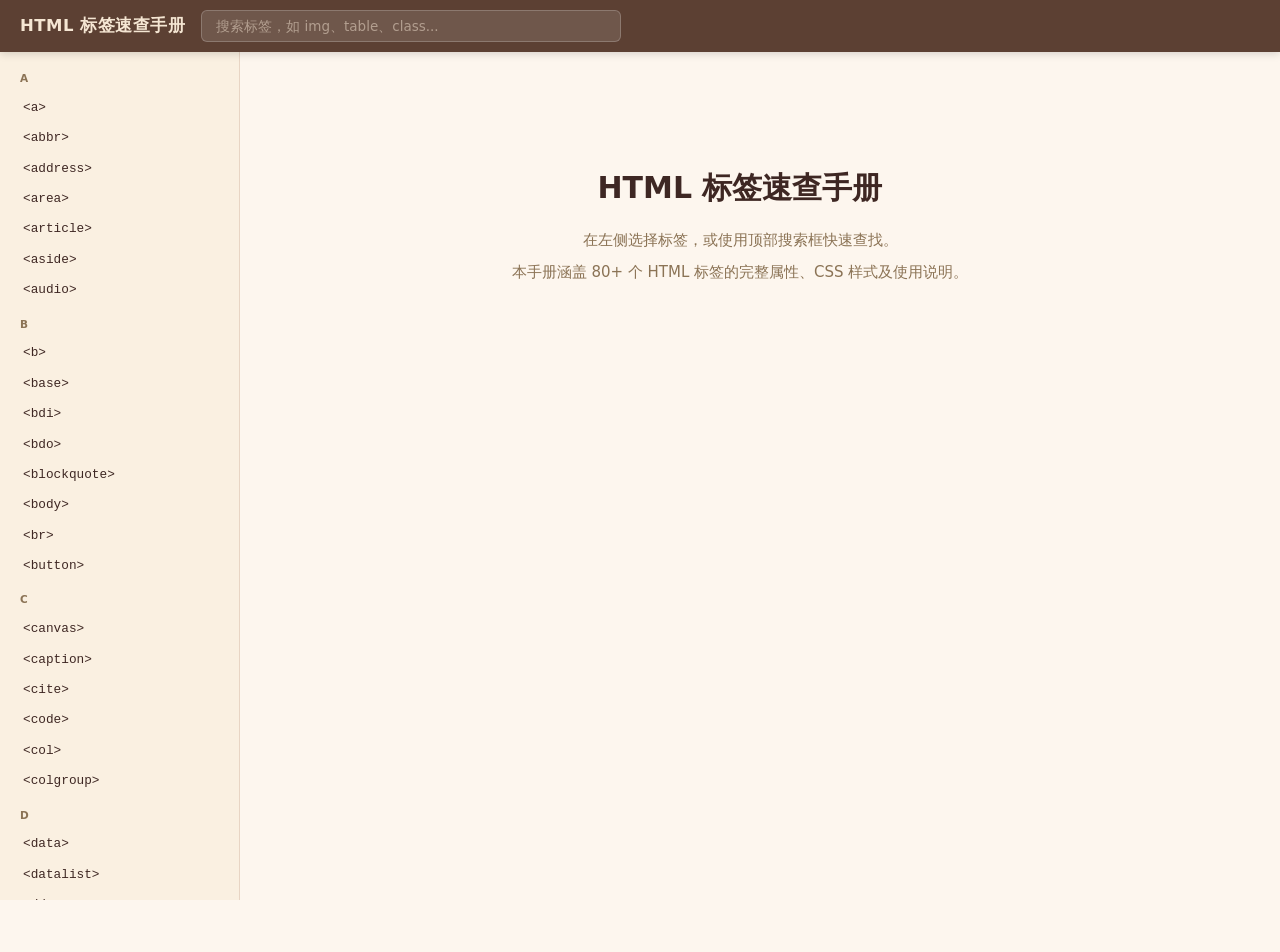
==== index.html @ 5ffc00b9 "Initial commit: HTML标签讲解页面及相关资源 包含完整的HTML input标签讲解文档(.docx)、网页展示页面(index.html)、 CSS/JS前端资源、数据JSON文件" ====
<!DOCTYPE html>
<html lang="zh-CN">
<head>
  <meta charset="UTF-8">
  <meta name="viewport" content="width=device-width, initial-scale=1.0">
  <title>HTML 标签速查手册</title>
  <link rel="stylesheet" href="css/style.css">
</head>
<body>
  <header class="topbar" id="topbar">
    <button class="hamburger" id="hamburger" aria-label="菜单">
      <span></span><span></span><span></span>
    </button>
    <span class="topbar-title">HTML 标签速查手册</span>
    <div class="search-box" id="searchBox">
      <input type="text" id="searchInput" placeholder="搜索标签，如 img、table、class..." autocomplete="off">
    </div>
  </header>
  <div class="overlay" id="overlay"></div>
  <div class="layout">
    <aside class="sidebar" id="sidebar">
      <nav id="tagNav"></nav>
    </aside>
    <main class="content" id="content">
      <div class="welcome" id="welcome">
        <h1>HTML 标签速查手册</h1>
        <p>在左侧选择标签，或使用顶部搜索框快速查找。</p>
        <p>本手册涵盖 80+ 个 HTML 标签的完整属性、CSS 样式及使用说明。</p>
      </div>
      <div class="tag-page" id="tagPage" style="display:none;"></div>
    </main>
  </div>
  <script src="js/render.js"></script>
  <script src="js/sidebar.js"></script>
  <script src="js/search.js"></script>
  <script src="js/main.js"></script>
</body>
</html>
---- css/style.css ----
:root {
  --brown-dark: #5C4033;
  --cream-bg: #FDF6EE;
  --beige-sidebar: #FAF0E1;
  --warm-orange: #C8956C;
  --warm-orange-light: #E8C8A8;
  --accent-red: #C0392B;
  --text-primary: #3E2723;
  --text-secondary: #8B7355;
  --border-color: #E8D5C4;
  --table-header-bg: #F5E6D3;
  --font-mono: 'Cascadia Code', 'Fira Code', 'Consolas', monospace;
  --font-sans: 'Segoe UI', system-ui, -apple-system, sans-serif;
  --sidebar-width: 240px;
  --topbar-height: 52px;
  --radius: 8px;
  --shadow: 0 2px 8px rgba(92, 64, 51, 0.08);
}

*, *::before, *::after { box-sizing: border-box; margin: 0; padding: 0; }

html { font-size: 15px; scroll-behavior: smooth; }

body {
  font-family: var(--font-sans);
  color: var(--text-primary);
  background: var(--cream-bg);
  line-height: 1.6;
  min-height: 100vh;
}

a { color: var(--warm-orange); text-decoration: none; }
a:hover { text-decoration: underline; }

strong { color: var(--accent-red); font-weight: 600; }

/* === 顶部导航栏 === */
.topbar {
  position: fixed; top: 0; left: 0; right: 0; z-index: 1000;
  height: var(--topbar-height);
  background: var(--brown-dark);
  color: #f5e6d3;
  display: flex; align-items: center; gap: 16px;
  padding: 0 20px;
  box-shadow: 0 2px 8px rgba(0,0,0,0.15);
}

.topbar-title {
  font-size: 1.1rem; font-weight: 700; white-space: nowrap;
  letter-spacing: 0.5px;
}

.search-box { flex: 1; max-width: 420px; position: relative; }

.search-box input {
  width: 100%; padding: 7px 14px;
  border: 1px solid rgba(255,255,255,0.2);
  border-radius: 6px;
  background: rgba(255,255,255,0.12);
  color: #f5e6d3; font-size: 0.9rem;
  font-family: var(--font-sans);
  outline: none; transition: border-color 0.2s, background 0.2s;
}

.search-box input::placeholder { color: rgba(245,230,211,0.5); }
.search-box input:focus {
  border-color: var(--warm-orange);
  background: rgba(255,255,255,0.18);
}

.search-hint {
  position: absolute; top: 100%; left: 0; right: 0;
  background: var(--cream-bg); color: var(--text-primary);
  padding: 8px 14px; border-radius: 0 0 6px 6px;
  font-size: 0.85rem; box-shadow: var(--shadow);
  display: none;
}
.search-hint.show { display: block; }
.search-hint.error { color: var(--accent-red); }

/* 汉堡菜单按钮 */
.hamburger {
  display: none;
  background: none; border: none; cursor: pointer;
  padding: 6px; flex-direction: column; gap: 5px;
}
.hamburger span {
  display: block; width: 22px; height: 2px;
  background: #f5e6d3; border-radius: 2px;
  transition: transform 0.2s, opacity 0.2s;
}
.hamburger.open span:nth-child(1) { transform: translateY(7px) rotate(45deg); }
.hamburger.open span:nth-child(2) { opacity: 0; }
.hamburger.open span:nth-child(3) { transform: translateY(-7px) rotate(-45deg); }

/* === 整体布局 === */
.layout {
  display: flex;
  margin-top: var(--topbar-height);
  min-height: calc(100vh - var(--topbar-height));
}

/* === 侧边栏 === */
.sidebar {
  width: var(--sidebar-width); min-width: var(--sidebar-width);
  background: var(--beige-sidebar);
  border-right: 1px solid var(--border-color);
  position: fixed; top: var(--topbar-height); bottom: 0; left: 0;
  overflow-y: auto; overflow-x: hidden;
  padding: 12px 0;
  z-index: 100;
  transition: transform 0.3s ease;
}

.sidebar::-webkit-scrollbar { width: 5px; }
.sidebar::-webkit-scrollbar-thumb { background: var(--border-color); border-radius: 3px; }

.sidebar .letter-group { margin-bottom: 4px; }

.sidebar .letter-title {
  padding: 6px 20px;
  font-size: 0.7rem; font-weight: 700;
  color: var(--text-secondary);
  text-transform: uppercase;
  letter-spacing: 1px;
}

.sidebar .tag-link {
  display: block;
  padding: 5px 20px;
  font-family: var(--font-mono); font-size: 0.85rem;
  color: var(--text-primary);
  border-left: 3px solid transparent;
  transition: background 0.15s, border-color 0.15s;
  cursor: pointer;
}

.sidebar .tag-link:hover { background: rgba(200, 149, 108, 0.12); }
.sidebar .tag-link.active {
  background: rgba(200, 149, 108, 0.2);
  border-left-color: var(--warm-orange);
  font-weight: 600;
}

.sidebar .sidebar-divider {
  margin: 12px 20px;
  border: none; border-top: 1px solid var(--border-color);
}

.sidebar .global-link {
  display: block;
  padding: 8px 20px;
  font-size: 0.85rem; font-weight: 600;
  color: var(--warm-orange);
  cursor: pointer;
  transition: background 0.15s;
}
.sidebar .global-link:hover { background: rgba(200, 149, 108, 0.12); }
.sidebar .global-link.active {
  background: rgba(200, 149, 108, 0.2);
  border-left: 3px solid var(--warm-orange);
}

/* === 内容区 === */
.content {
  margin-left: var(--sidebar-width);
  flex: 1; padding: 32px 40px;
  max-width: 1000px;
}

.welcome {
  text-align: center; padding: 80px 20px;
  color: var(--text-secondary);
}
.welcome h1 { font-size: 2rem; color: var(--text-primary); margin-bottom: 16px; }
.welcome p { margin-bottom: 8px; }

.tag-page h2 {
  font-size: 2rem; font-family: var(--font-mono); margin-bottom: 2px;
}
.tag-page .tag-subtitle {
  font-size: 1.1rem; color: var(--text-secondary); margin-bottom: 20px;
}
.tag-page .tag-desc {
  font-size: 0.95rem; line-height: 1.8; margin-bottom: 32px;
  background: var(--beige-sidebar);
  padding: 16px 20px; border-radius: var(--radius);
  border-left: 4px solid var(--warm-orange);
}

.tag-page h3 {
  font-size: 1.2rem; margin: 32px 0 12px;
  padding-bottom: 6px; border-bottom: 2px solid var(--border-color);
}

/* === 表格 === */
.table-wrapper { overflow-x: auto; margin-bottom: 32px; border-radius: var(--radius); box-shadow: var(--shadow); }

table.attr-table {
  width: 100%; border-collapse: collapse;
  font-size: 0.88rem; min-width: 750px;
}

table.attr-table thead th {
  background: var(--table-header-bg);
  padding: 10px 12px; text-align: left;
  font-weight: 700; color: var(--text-primary);
  border-bottom: 2px solid var(--border-color);
  white-space: nowrap;
}

table.attr-table tbody td {
  padding: 8px 12px;
  border-bottom: 1px solid var(--border-color);
  vertical-align: top;
}

table.attr-table tbody tr:hover { background: rgba(200, 149, 108, 0.05); }

table.attr-table .attr-name {
  font-family: var(--font-mono); font-weight: 700;
  color: var(--brown-dark);
}
table.attr-table .attr-star { color: var(--warm-orange); font-size: 1rem; }

table.attr-table .attr-explain {
  display: block; font-size: 0.78rem;
  color: var(--text-secondary); margin-top: 2px;
  font-weight: 400; font-family: var(--font-sans);
}

table.attr-table .val-text {
  font-family: var(--font-mono); font-size: 0.82rem;
  color: var(--brown-dark);
}
table.attr-table .val-note {
  display: block; font-size: 0.78rem;
  color: var(--text-secondary); margin-top: 2px;
}

table.attr-table .en-text {
  color: var(--text-secondary); font-style: italic; font-size: 0.82rem;
}

table.attr-table .note-text {
  color: var(--accent-red); font-size: 0.82rem;
}

/* === 相关标签 === */
.related-tags { display: flex; flex-wrap: wrap; gap: 10px; margin-top: 12px; }

.related-tag {
  display: inline-block;
  padding: 6px 16px;
  background: var(--beige-sidebar);
  border: 1px solid var(--border-color);
  border-radius: 20px;
  font-family: var(--font-mono); font-size: 0.85rem;
  color: var(--text-primary); cursor: pointer;
  transition: background 0.2s, border-color 0.2s, color 0.2s;
  text-decoration: none;
}

.related-tag:hover {
  background: var(--warm-orange-light);
  border-color: var(--warm-orange);
  color: var(--brown-dark);
  text-decoration: none;
}

/* === 遮罩层 === */
.overlay {
  display: none; position: fixed;
  top: var(--topbar-height); left: 0; right: 0; bottom: 0;
  background: rgba(0,0,0,0.4);
  z-index: 99;
}
.overlay.show { display: block; }

/* === 移动端 (≤768px) === */
@media (max-width: 768px) {
  .hamburger { display: flex; }

  .topbar-title { font-size: 0.95rem; }

  .search-box { max-width: none; }

  .sidebar {
    transform: translateX(-100%);
    width: 80vw; min-width: 80vw; max-width: 300px;
  }
  .sidebar.show { transform: translateX(0); }

  .content { margin-left: 0; padding: 20px 16px; }

  .tag-page h2 { font-size: 1.5rem; }

  table.attr-table { font-size: 0.8rem; min-width: 650px; }

  .related-tag { font-size: 0.8rem; padding: 5px 12px; }
}

/* === 打印样式 === */
@media print {
  .topbar, .sidebar, .overlay, .hamburger { display: none; }
  .content { margin-left: 0; }
}
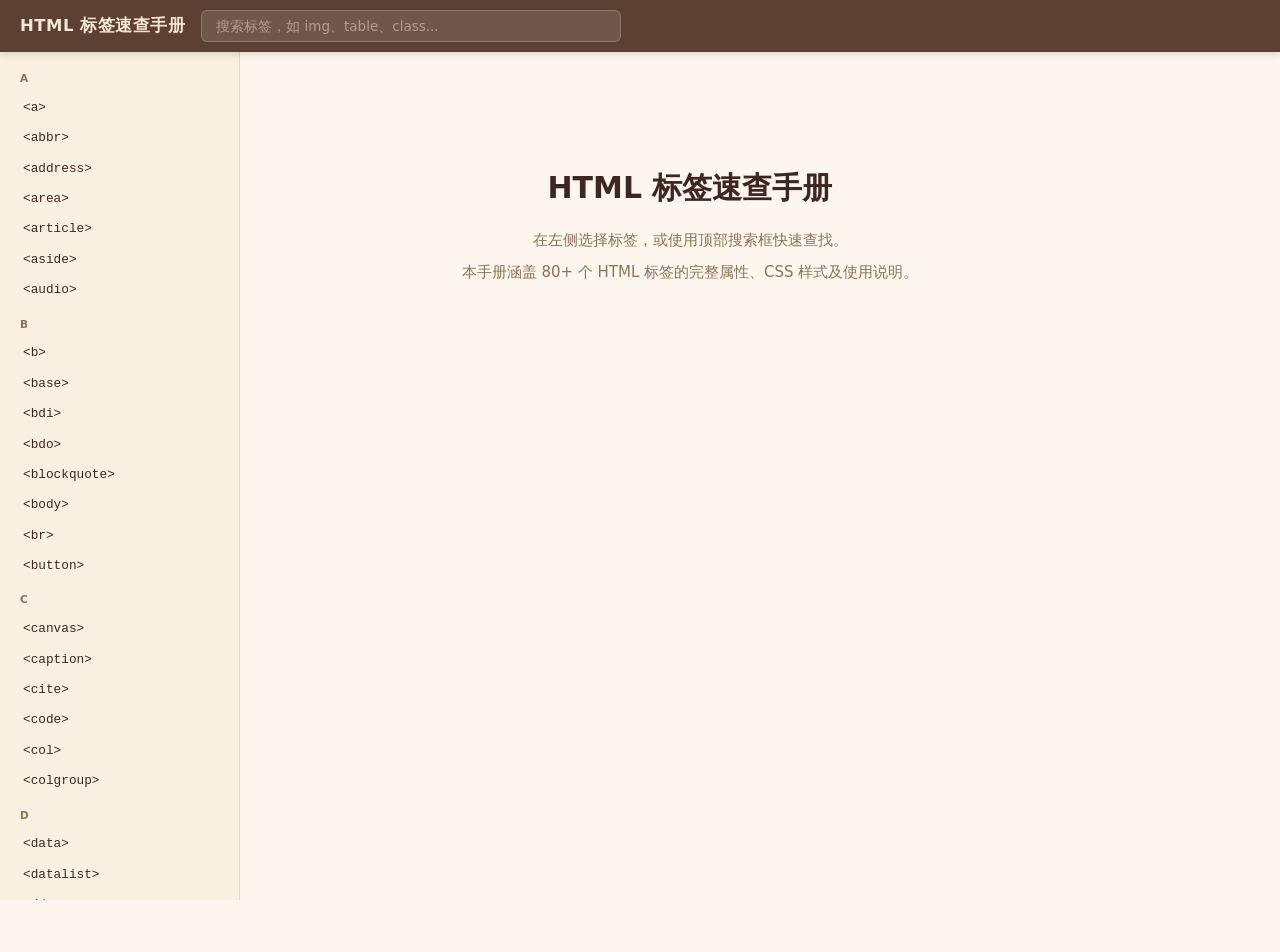
==== commit 6e15af71: "Fix file:// loading: inline JSON data as JS variables The page now loads data via <script> tags inst" ====
--- a/index.html
+++ b/index.html
@@ -29,7 +29,15 @@
       </div>
       <div class="tag-page" id="tagPage" style="display:none;"></div>
     </main>
+    <aside class="toc" id="toc">
+      <nav id="tocNav">
+        <div class="toc-title">本页目录</div>
+        <ul id="tocList"></ul>
+      </nav>
+    </aside>
   </div>
+  <script src="data/html-tags.js"></script>
+  <script src="data/global-attributes.js"></script>
   <script src="js/render.js"></script>
   <script src="js/sidebar.js"></script>
   <script src="js/search.js"></script>
--- a/css/style.css
+++ b/css/style.css
@@ -100,6 +100,57 @@
   min-height: calc(100vh - var(--topbar-height));
 }
 
+/* === 右侧目录导航 (ToC) === */
+.toc {
+  width: 200px; min-width: 200px;
+  position: sticky; top: calc(var(--topbar-height) + 24px);
+  align-self: flex-start;
+  display: none;
+  font-size: 0.82rem;
+  margin-top: 32px; margin-right: 24px;
+  max-height: calc(100vh - var(--topbar-height) - 48px);
+  overflow-y: auto;
+}
+.toc.visible { display: block; }
+
+.toc-title {
+  font-weight: 700; color: var(--text-primary);
+  margin-bottom: 10px; font-size: 0.85rem;
+}
+
+.toc ul {
+  list-style: none; padding: 0; margin: 0;
+  border-left: 2px solid var(--border-color);
+}
+
+.toc ul li { margin: 0; }
+
+.toc ul li a {
+  display: block; padding: 4px 0 4px 14px;
+  color: var(--text-secondary);
+  text-decoration: none;
+  border-left: 2px solid transparent;
+  margin-left: -2px;
+  transition: color 0.15s, border-color 0.15s;
+  line-height: 1.4;
+}
+
+.toc ul li a:hover { color: var(--warm-orange); }
+
+.toc ul li a.active {
+  color: var(--warm-orange);
+  border-left-color: var(--warm-orange);
+  font-weight: 600;
+}
+
+@media (max-width: 1100px) {
+  .toc { display: none !important; }
+}
+
+@media (max-width: 768px) {
+  .toc { display: none !important; }
+}
+
 /* === 侧边栏 === */
 .sidebar {
   width: var(--sidebar-width); min-width: var(--sidebar-width);
@@ -165,7 +216,7 @@
 .content {
   margin-left: var(--sidebar-width);
   flex: 1; padding: 32px 40px;
-  max-width: 1000px;
+  max-width: 900px;
 }
 
 .welcome {
